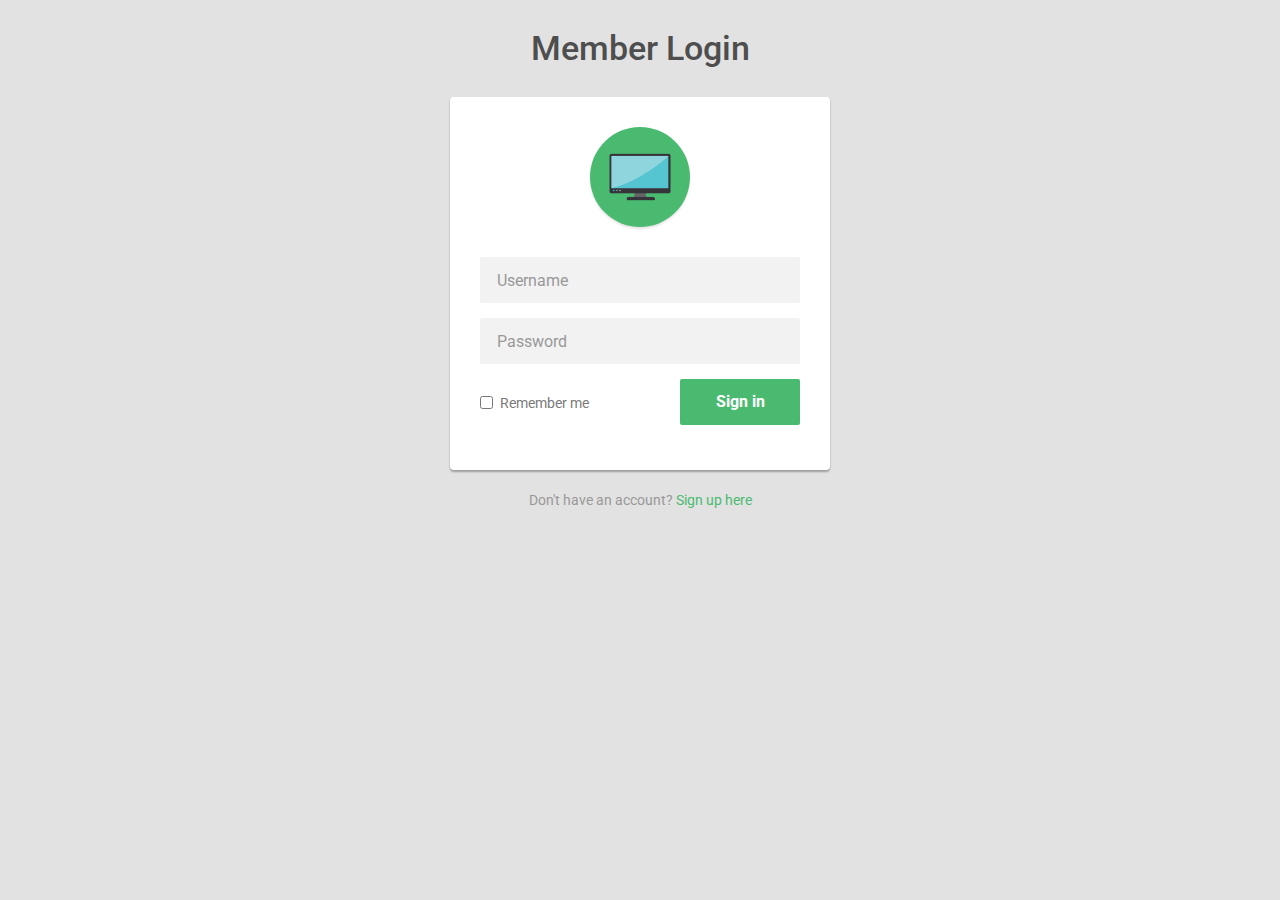
==== Manage Me/login.html @ c6a93413 "home+login+signup" ====
<!DOCTYPE html>
<html lang="en">
<head>
<meta charset="utf-8">
<meta http-equiv="X-UA-Compatible" content="IE=edge">
<meta name="viewport" content="width=device-width, initial-scale=1">
<title>Login</title>
<link href="https://fonts.googleapis.com/css?family=Roboto" rel="stylesheet">
<link rel="stylesheet" href="https://maxcdn.bootstrapcdn.com/bootstrap/3.3.7/css/bootstrap.min.css">
<link rel="stylesheet" href="https://maxcdn.bootstrapcdn.com/font-awesome/4.7.0/css/font-awesome.min.css">
<script src="https://ajax.googleapis.com/ajax/libs/jquery/1.12.4/jquery.min.js"></script>
<script src="https://maxcdn.bootstrapcdn.com/bootstrap/3.3.7/js/bootstrap.min.js"></script> 
<style type="text/css">
    body {
        color: #4e4e4e;
        background: #e2e2e2;
        font-family: 'Roboto', sans-serif;
    }
    .form-control {
        background: #f2f2f2;
        font-size: 16px;
        border-color: transparent;
        box-shadow: none !important;
    }
    .form-control:focus {
        border-color: #91d5a8;
        background: #e9f5ee;
    }
    .form-control, .btn {        
        border-radius: 2px;
    }
    .login-form {
        width: 380px;
        margin: 0 auto;
    }
    .login-form h2 {
        margin: 0;
        padding: 30px 0;
        font-size: 34px;
    }
    .login-form .avatar {
        margin: 0 auto 30px;
        width: 100px;
        height: 100px;
        border-radius: 50%;
        z-index: 9;
        background: #4aba70;
        padding: 15px;
        box-shadow: 0px 2px 2px rgba(0, 0, 0, 0.1);
    }
    .login-form .avatar img {
        width: 100%;
    }
    .login-form form {
        color: #7a7a7a;
        border-radius: 4px;
        margin-bottom: 20px;
        background: #fff;
        box-shadow: 0px 2px 2px rgba(0, 0, 0, 0.3);
        padding: 30px;      
    }
    .login-form .btn {
        font-size: 16px;
        line-height: 26px;
        min-width: 120px;
        font-weight: bold;
        background: #4aba70;
        border: none;       
    }
    .login-form .btn:hover, .login-form .btn:focus{
        background: #40aa65;
        outline: none !important;
    }
    .checkbox-inline {
        margin-top: 14px;
    }
    .checkbox-inline input {
        margin-top: 3px;
    }
    .login-form a {
        color: #4aba70;
    }   
    .login-form a:hover {
        text-decoration: underline;
    }
    .hint-text {
        color: #999;
        text-align: center;
        padding-bottom: 15px;
    }
</style>
</head>
<body>
<div class="login-form">
    <h2 class="text-center">Member Login</h2>
    <form action="/examples/actions/confirmation.php" method="post">
        <div class="avatar">
            <img src="img/avatar.png" alt="Avatar">
        </div>           
        <div class="form-group">
            <input type="text" class="form-control input-lg" name="username" placeholder="Username" required="required">    
        </div>
        <div class="form-group">
            <input type="password" class="form-control input-lg" name="password" placeholder="Password" required="required">
        </div>        
        <div class="form-group clearfix">
            <label class="pull-left checkbox-inline"><input type="checkbox"> Remember me</label>
            <button type="submit" class="btn btn-primary btn-lg pull-right">Sign in</button>
        </div>      
    </form>
    <div class="hint-text">Don't have an account? <a href="signup.html">Sign up here</a></div>
</div>
</body>
</html>
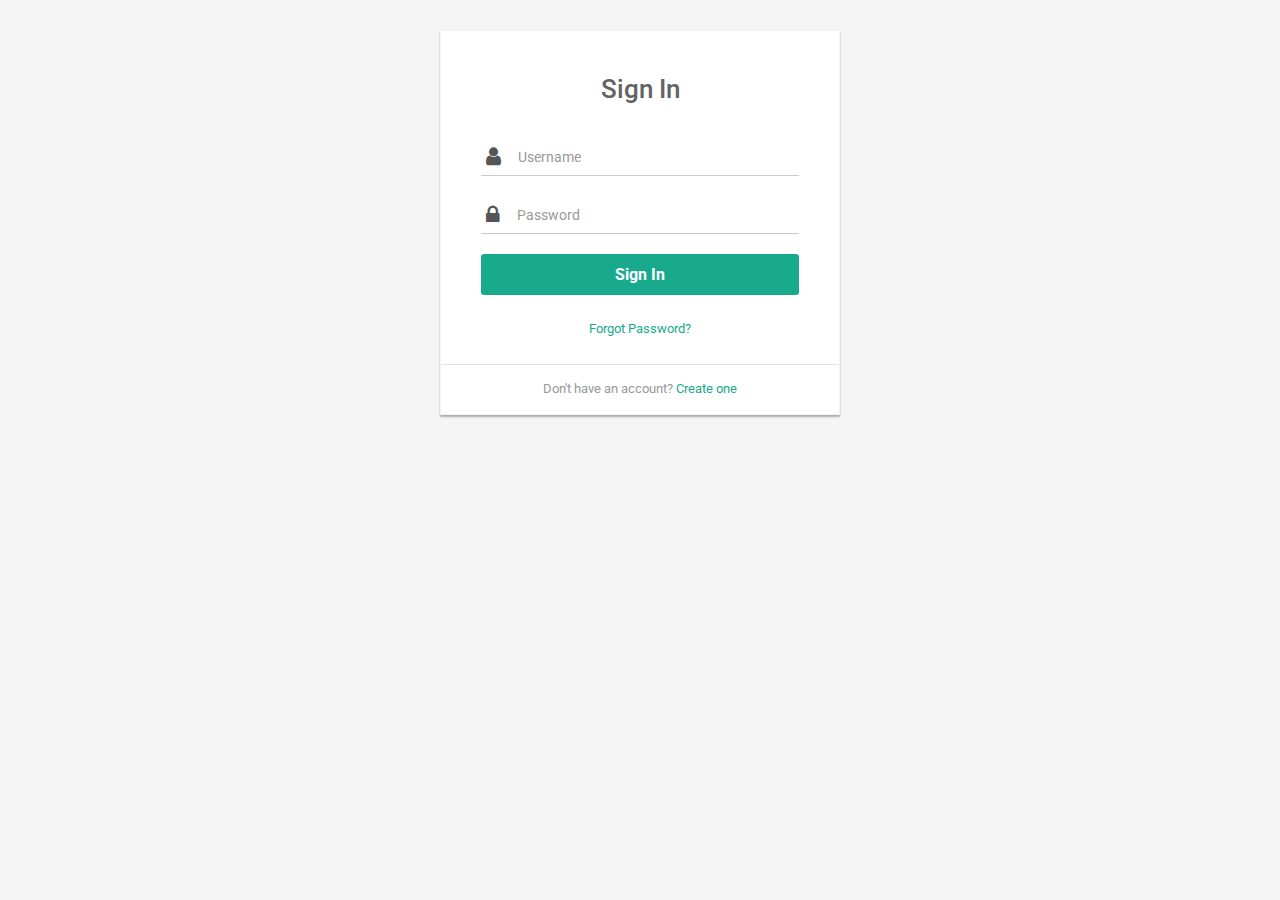
==== commit 2324ec74: "update index + login +signup" ====
--- a/Manage Me/login.html
+++ b/Manage Me/login.html
@@ -4,111 +4,152 @@
 <meta charset="utf-8">
 <meta http-equiv="X-UA-Compatible" content="IE=edge">
 <meta name="viewport" content="width=device-width, initial-scale=1">
-<title>Login</title>
-<link href="https://fonts.googleapis.com/css?family=Roboto" rel="stylesheet">
+<title>Bootstrap Flat Modal Login Modal Form</title>
+<link href="https://fonts.googleapis.com/css?family=Roboto|Varela+Round" rel="stylesheet">
+<link rel="stylesheet" href="https://maxcdn.bootstrapcdn.com/font-awesome/4.7.0/css/font-awesome.min.css">
 <link rel="stylesheet" href="https://maxcdn.bootstrapcdn.com/bootstrap/3.3.7/css/bootstrap.min.css">
-<link rel="stylesheet" href="https://maxcdn.bootstrapcdn.com/font-awesome/4.7.0/css/font-awesome.min.css">
 <script src="https://ajax.googleapis.com/ajax/libs/jquery/1.12.4/jquery.min.js"></script>
-<script src="https://maxcdn.bootstrapcdn.com/bootstrap/3.3.7/js/bootstrap.min.js"></script> 
+<script src="https://maxcdn.bootstrapcdn.com/bootstrap/3.3.7/js/bootstrap.min.js"></script>
 <style type="text/css">
     body {
-        color: #4e4e4e;
-        background: #e2e2e2;
+        color: #999;
+        background: #f5f5f5;
         font-family: 'Roboto', sans-serif;
     }
-    .form-control {
-        background: #f2f2f2;
+    .modal-login {
+        width: 400px;
+    }
+    .modal-login .modal-content {
+        padding: 20px;
+        border-radius: 5px;
+        border: none;
+    }
+    .modal-login .modal-header {
+        border-bottom: none;
+        position: relative;
+        justify-content: center;
+    }
+    
+    .modal-login h4 {
+        color: #636363;
+        text-align: center;
+        font-size: 26px;
+        margin-top: 0;
+    }
+    .modal-login .modal-content {
+        color: #999;
+        border-radius: 1px;
+        margin-bottom: 15px;
+        background: #fff;
+        border: 1px solid #f3f3f3;
+        box-shadow: 0px 2px 2px rgba(0, 0, 0, 0.3);
+        padding: 25px;
+    }
+    .modal-login .form-group {
+        margin-bottom: 20px;
+    }
+    .modal-login label {
+        font-weight: normal;
+        font-size: 13px;
+    }
+    .modal-login .form-control {
+        min-height: 38px;
+        padding-left: 5px;
+        box-shadow: none !important;
+        border-width: 0 0 1px 0;
+        border-radius: 0;
+    }
+    .modal-login .form-control:focus {
+        border-color: #ccc;
+    }
+    .modal-login .input-group-addon {
+        max-width: 42px;
+        text-align: center;
+        background: none;
+        border-width: 0 0 1px 0;
+        padding-left: 5px;
+        border-radius: 0;
+    }
+    .modal-login .btn {        
         font-size: 16px;
-        border-color: transparent;
-        box-shadow: none !important;
-    }
-    .form-control:focus {
-        border-color: #91d5a8;
-        background: #e9f5ee;
-    }
-    .form-control, .btn {        
-        border-radius: 2px;
-    }
-    .login-form {
-        width: 380px;
-        margin: 0 auto;
-    }
-    .login-form h2 {
-        margin: 0;
-        padding: 30px 0;
-        font-size: 34px;
-    }
-    .login-form .avatar {
-        margin: 0 auto 30px;
-        width: 100px;
-        height: 100px;
-        border-radius: 50%;
-        z-index: 9;
-        background: #4aba70;
-        padding: 15px;
-        box-shadow: 0px 2px 2px rgba(0, 0, 0, 0.1);
-    }
-    .login-form .avatar img {
-        width: 100%;
-    }
-    .login-form form {
-        color: #7a7a7a;
-        border-radius: 4px;
-        margin-bottom: 20px;
-        background: #fff;
-        box-shadow: 0px 2px 2px rgba(0, 0, 0, 0.3);
-        padding: 30px;      
-    }
-    .login-form .btn {
-        font-size: 16px;
-        line-height: 26px;
-        min-width: 120px;
         font-weight: bold;
-        background: #4aba70;
-        border: none;       
-    }
-    .login-form .btn:hover, .login-form .btn:focus{
-        background: #40aa65;
+        background: #19aa8d;
+        border-radius: 3px;
+        border: none;
+        min-width: 140px;
         outline: none !important;
     }
-    .checkbox-inline {
-        margin-top: 14px;
+    .modal-login .btn:hover, .modal-login .btn:focus {
+        background: #179b81;
     }
-    .checkbox-inline input {
-        margin-top: 3px;
+    .modal-login .hint-text {
+        text-align: center;
+        padding-top: 5px;
+        font-size: 13px;
     }
-    .login-form a {
-        color: #4aba70;
-    }   
-    .login-form a:hover {
+    .modal-login .modal-footer {
+        color: #999;
+        border-color: #dee4e7;
+        text-align: center;
+        margin: 0 -25px -25px;
+        font-size: 13px;
+        justify-content: center;
+    }
+    .modal-login a {
+        color: #fff;
         text-decoration: underline;
     }
-    .hint-text {
-        color: #999;
-        text-align: center;
-        padding-bottom: 15px;
+    .modal-login a:hover {
+        text-decoration: none;
+    }
+    .modal-login a {
+        color: #19aa8d;
+        text-decoration: none;
+    }   
+    .modal-login a:hover {
+        text-decoration: underline;
+    }
+    .modal-login .fa {
+        font-size: 21px;
+    }
+    .trigger-btn {
+        display: inline-block;
+        margin: 100px auto;
     }
 </style>
-</head>
-<body>
-<div class="login-form">
-    <h2 class="text-center">Member Login</h2>
-    <form action="/examples/actions/confirmation.php" method="post">
-        <div class="avatar">
-            <img src="img/avatar.png" alt="Avatar">
-        </div>           
-        <div class="form-group">
-            <input type="text" class="form-control input-lg" name="username" placeholder="Username" required="required">    
+
+
+<!-- Modal HTML -->
+
+    <div class="modal-dialog modal-login">
+        <div class="modal-content">
+            <div class="modal-header">              
+                <h4 class="modal-title">Sign In</h4>
+               
+            </div>
+            <div class="modal-body">
+                <form action="/examples/actions/confirmation.php" method="post">
+                    <div class="form-group">
+                        <div class="input-group">
+                            <span class="input-group-addon"><i class="fa fa-user"></i></span>
+                            <input type="text" class="form-control" name="username" placeholder="Username" required="required">
+                        </div>
+                    </div>
+                    <div class="form-group">
+                        <div class="input-group">
+                            <span class="input-group-addon"><i class="fa fa-lock"></i></span>
+                            <input type="text" class="form-control" name="password" placeholder="Password" required="required">
+                        </div>
+                    </div>
+                    <div class="form-group">
+                        <button type="submit" class="btn btn-primary btn-block btn-lg">Sign In</button>
+                    </div>
+                    <p class="hint-text"><a href="#">Forgot Password?</a></p>
+                </form>
+            </div>
+            <div class="modal-footer">Don't have an account? <a href="signup.html">Create one</a></div>
         </div>
-        <div class="form-group">
-            <input type="password" class="form-control input-lg" name="password" placeholder="Password" required="required">
-        </div>        
-        <div class="form-group clearfix">
-            <label class="pull-left checkbox-inline"><input type="checkbox"> Remember me</label>
-            <button type="submit" class="btn btn-primary btn-lg pull-right">Sign in</button>
-        </div>      
-    </form>
-    <div class="hint-text">Don't have an account? <a href="signup.html">Sign up here</a></div>
-</div>
+    </div>
+
 </body>
 </html>                            